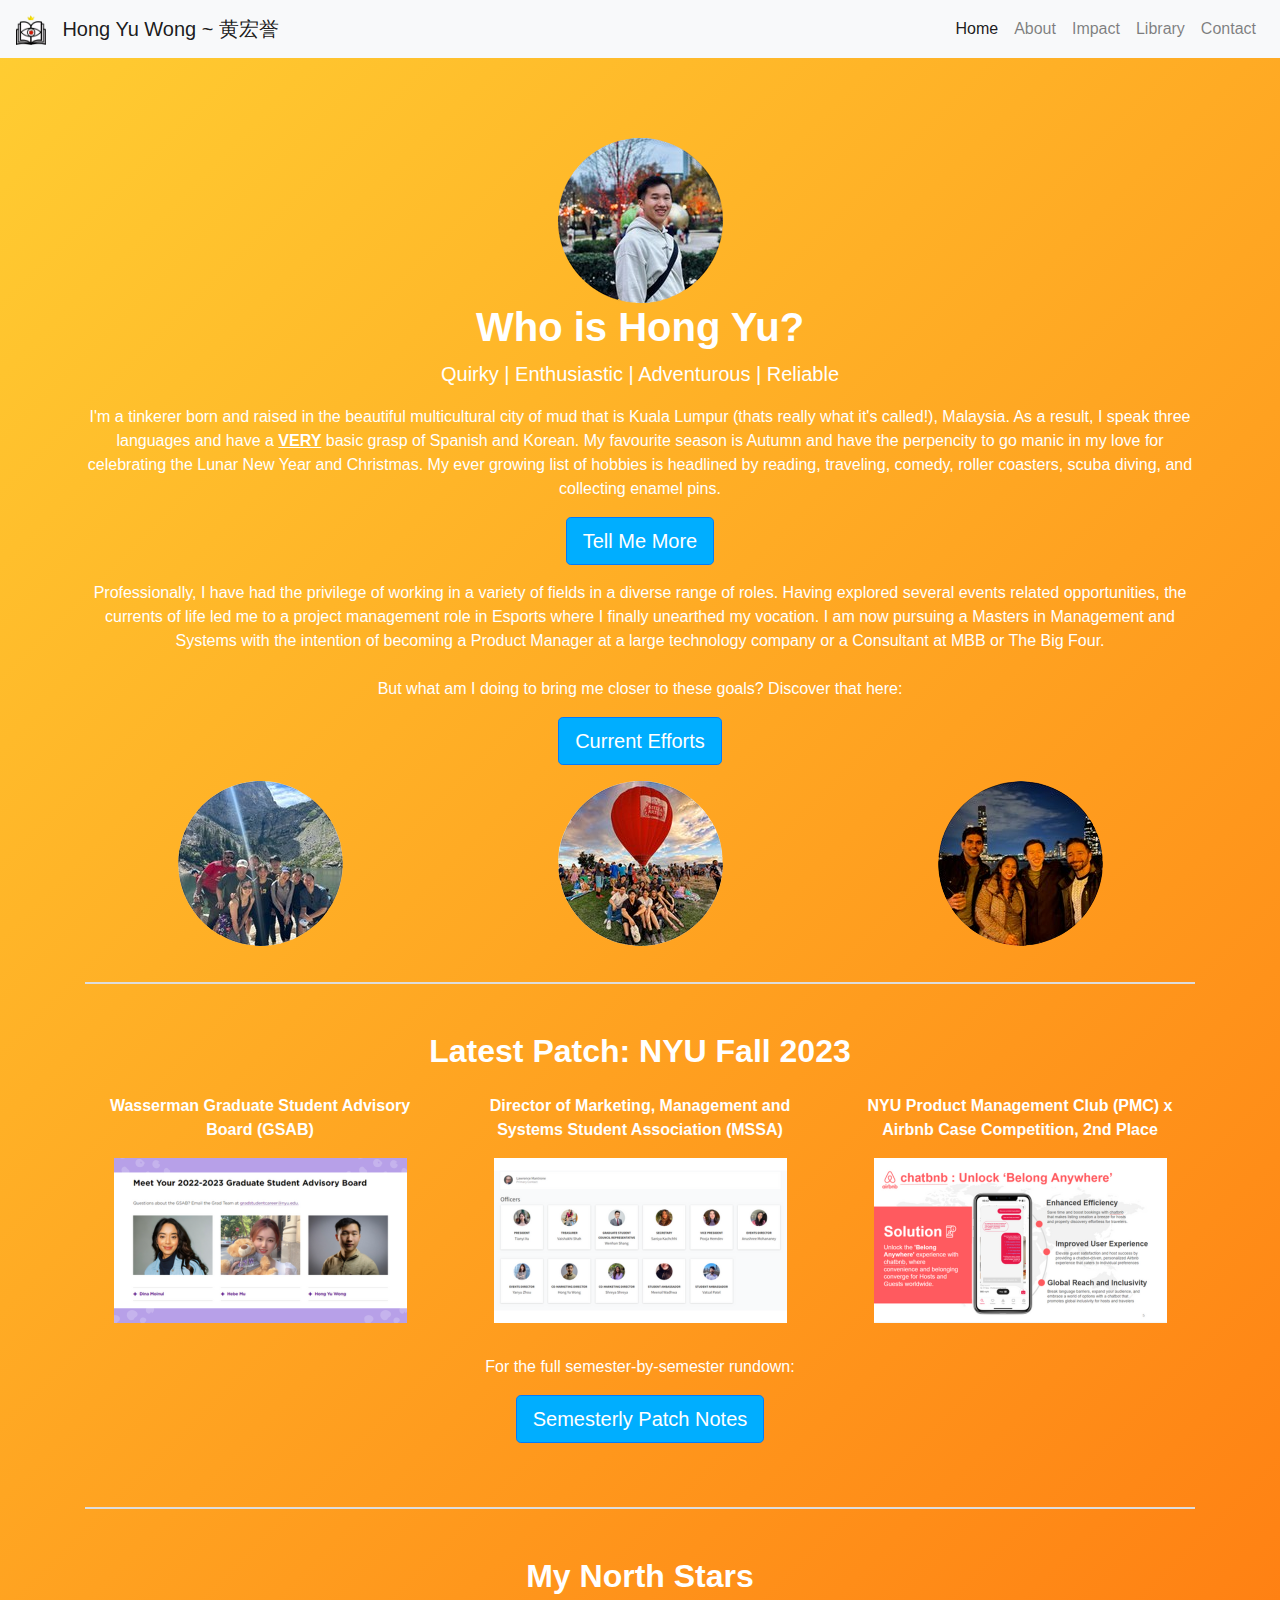
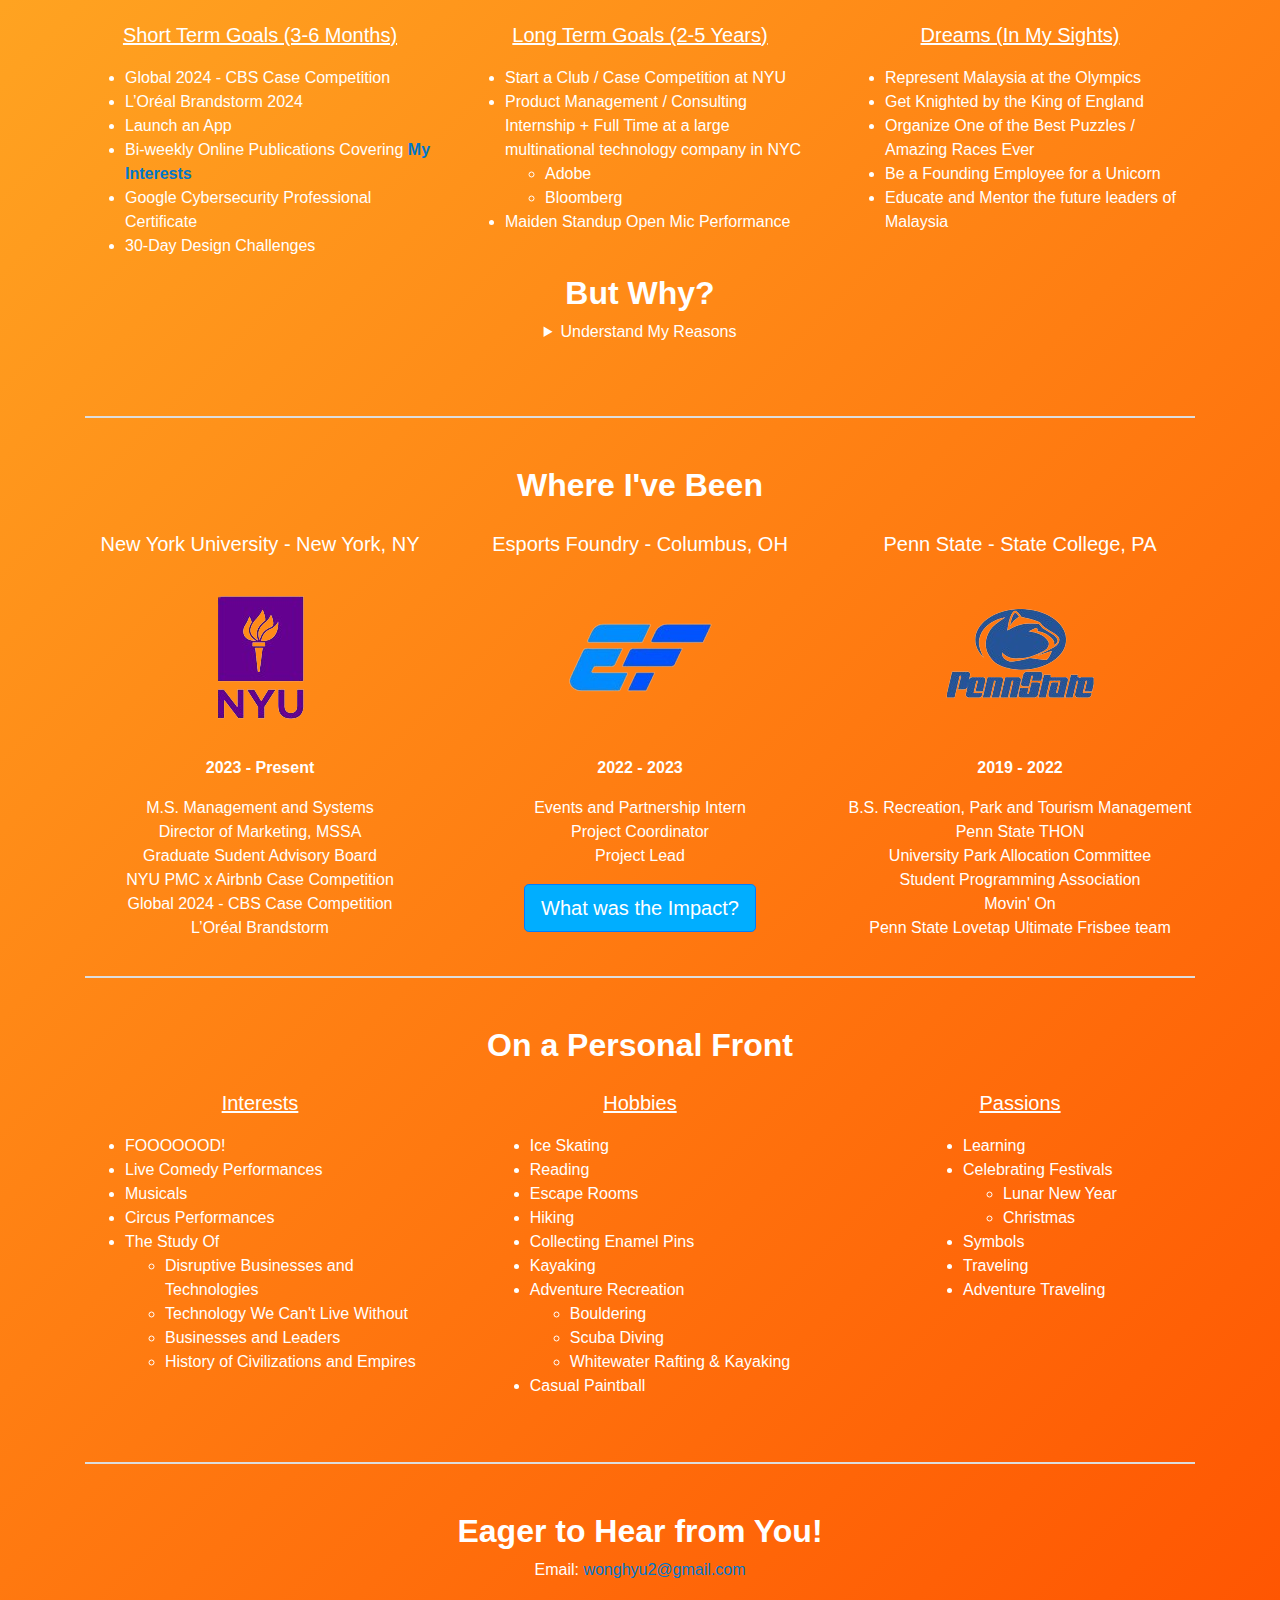
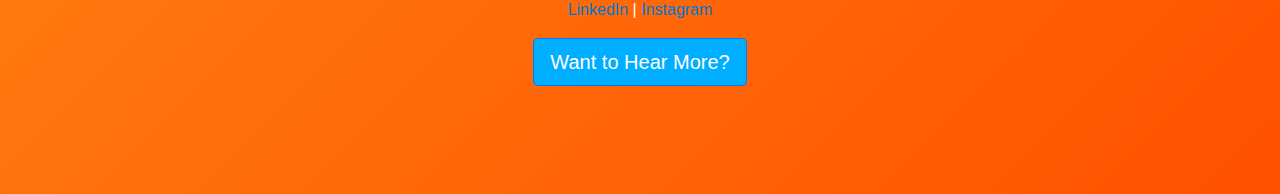
==== about.htm @ d8a3c6b7 "Add files via upload" ====
<!DOCTYPE html>
<html lang="en">
<head>
    <meta charset="UTF-8">
    <meta name="viewport" content="width=device-width, initial-scale=1.0">
    <title>YuTopia</title>

    <!-- Favicon -->
    <link rel="icon" href="images/Hong Yu Logo.png" type="image/x-icon">
    <link rel="shortcut icon" href="images/Hong Yu Logo.png" type="image/x-icon">

    <!-- Bootstrap CSS -->
    <link rel="stylesheet" href="https://stackpath.bootstrapcdn.com/bootstrap/4.5.2/css/bootstrap.min.css">
    <!-- Custom CSS -->
    <link rel="stylesheet" href="styles.css">

    <style>
        h2 {
            font-weight: bold;
        }
    </style>

    <!-- Style for regular sections -->
    <style>
        .section {
            border-bottom: 2px solid #ddd;
            padding-bottom: 20px;
            margin-bottom: 20px;
        }

        /* Style for sections with hidden borders */
        .no-border {
            border-bottom: none;
        }
    </style>

    <!-- Button Color -->
    <style>
        .custom-button {
            background-color: #00AEFF;
            color: #fff;
        }
    </style>

<!--Customer Column Left Align Style-->
<style>
    .custom-column {
        text-align: left !important; /* Override Bootstrap text alignment */
    }
</style>

    <!-- Background Color -->
    <style>
        body {
            background: linear-gradient(135deg, #FFCE32, #FF5100);
            margin: 0;
            padding: 0;
            font-family: Arial, sans-serif;
            color: #fff;
            padding-top: 90px
        }

        a {
    color: #0077cc; /* Default link color */
    text-decoration: none; /* Remove underlines by default */
    }

        /* Define link styles on hover */
        a:hover {
            color: #005299;
            text-decoration: underline;
        }

        /* Define link styles for active links (when clicked) */
        a:active {
            color: #003366;
        }
    </style>

<style>
    /* Style to customize the appearance of the disclosure widget */
    details summary {
        cursor: pointer;
        outline: none;
    }

    /* Style to hide the triangle icon in Firefox */
    details summary::-webkit-details-marker {
        display: none;
    }

    /* Style to customize the appearance of the collapsed content */
    details[open] .collapsed-content {
        display: block;
    }

    /* Style for back-to-top button */
    #backToTopBtn {
      position: fixed;
      bottom: 40px;
      right: 40px;
      display: none;
      background-color: #007bff;
      color: #fff;
      border: none;
      padding: 15px;
      border-radius: 50%;
      cursor: pointer;
    }
    
</style>

    <!-- Bootstrap JS and Popper.js (Optional) -->
    <script src="https://code.jquery.com/jquery-3.5.1.slim.min.js"></script>
    <script src="https://cdn.jsdelivr.net/npm/@popperjs/core@2.0.8/dist/umd/popper.min.js"></script>
    <script src="https://stackpath.bootstrapcdn.com/bootstrap/4.5.2/js/bootstrap.min.js"></script>

</head>
<body>

    <!-- Navigation Bar -->
    <nav class="navbar navbar-expand-lg navbar-light bg-light fixed-top">
        <!-- Logo -->
        <a class="navbar-brand" href="index.htm">
            <img src="images/Hong Yu Logo.png" alt="Hong Yu Logo" height="30">
        </a>
        <a class="navbar-brand" href="index.htm">Hong Yu Wong ~ 黄宏誉 </a>
        <button class="navbar-toggler" type="button" data-toggle="collapse" data-target="#navbarNav" aria-controls="navbarNav" aria-expanded="false" aria-label="Toggle navigation">
            <span class="navbar-toggler-icon"></span>
        </button>
        <div class="collapse navbar-collapse" id="navbarNav">
            <ul class="navbar-nav ml-auto">
                <li class="nav-item active">
                    <a class="nav-link" href="index.htm">Home</a>
                </li>
                <li class="nav-item">
                    <a class="nav-link" href="about.htm">About</a>
                </li>
                <li class="nav-item">
                    <a class="nav-link" href="portfolio.htm">Impact</a>
                </li>
                <li class="nav-item">
                    <a class="nav-link" href="library.htm">Library</a>
                </li>
                <li class="nav-item">
                    <a class="nav-link" href="contact.htm">Contact</a>
                </li>
                <!-- Add more navigation items for other pages here! -->
            </ul>
        </div>
    </nav>
    
    <div class="container mt-5 text-center">
        <div class="image-container">
            <img src="images/About.png" alt="About">
        </div>

    <!--Who is Hong Yu-->
    <section class="section section-odd mb-5">
        <h1><strong>Who is Hong Yu?</strong></h1>
        <p class="lead">Quirky | Enthusiastic | Adventurous | Reliable</p>
        <p>
            I'm a tinkerer born and raised in the beautiful multicultural city of mud that is Kuala Lumpur (thats really what it's called!), Malaysia.
            As a result, I speak three languages and have a <strong><u>VERY</u></strong> basic grasp of Spanish and Korean.
            My favourite season is Autumn and have the perpencity to go manic in my love for celebrating the Lunar New Year and Christmas. 
            My ever growing list of hobbies is headlined by reading, traveling, comedy, roller coasters, scuba diving, and collecting enamel pins.
        </p>    

        <a href="#personal-info" class="btn btn-primary btn-lg custom-button mb-3">Tell Me More</a>

        <p>
            Professionally, I have had the privilege of working in a variety of fields in a diverse range of roles.
            Having explored several events related opportunities, the currents of life led me to a project management role in Esports where I finally unearthed my vocation.
            I am now pursuing a Masters in Management and Systems with the intention of becoming a Product Manager at a large technology company or a Consultant at MBB or The Big Four.
            <br><br>
            But what am I doing to bring me closer to these goals? Discover that here:
        </p>

        <a href="#current-efforts" class="btn btn-primary btn-lg custom-button mb-3">Current Efforts</a>
        
        <div class="row justify-content-between">
            <div class="col-md-4 text-center d-flex flex-column align-items-center">
                <img src="images/Colorado Circle.png" alt="Colorado" class="mb-3">    
            </div>

            <div class="col-md-4 text-center d-flex flex-column align-items-center">
                <img src="images/Hot Air Balloon Circle.png" alt="Hot Air Balloon" class="mb-3">    
            </div>

            <div class="col-md-4 text-center d-flex flex-column align-items-center">
                <img src="images/NYC Cruise Circle.png" alt="NYC Cruise Circle" class="mb-3">    
            </div>
        </div>

    </section>

    <!--Current Arc-->
    <section class="section section-odd mb-5 pb-5" section id="current-efforts">
        <h2 class="text-center mb-4">Latest Patch: NYU Fall 2023</h2>
        
        <div class="row justify-content-between">
            <div class="col-md-4 text-center d-flex flex-column align-items-center">
                <p><strong>Wasserman Graduate Student Advisory Board (GSAB)</strong></p>
                <a href="https://www.nyu.edu/students/student-information-and-resources/career-development-and-jobs/graduate-students/graduate-student-advisory-board.html" target="_blank">
                    <img src="images/GSAB.png" alt="GSAB" class="mb-3"></a>
            </div>

            <div class="col-md-4 text-center d-flex flex-column align-items-center">
                <p><strong>Director of Marketing, Management and Systems Student Association (MSSA)</strong></p>
                <a href="https://engage.nyu.edu/organization/sps-management-systems-student-association/roster" target="_blank">
                <img src="images/MSSA.png" alt="MSSA" class="mb-3"></a>    
            </div>

            <div class="col-md-4 text-center d-flex flex-column align-items-center">
                <p><strong>NYU Product Management Club (PMC) x Airbnb Case Competition, 2nd Place</strong></p>
                <a href="https://docs.google.com/presentation/d/1R8qzSm0wjK3X7ACxiLsgytgOQcRG7gVo59t9uxzMuwI/edit?usp=sharing" target="_blank">
                <img src="images/Chatbnb.png" alt="Chatbnb" class="mb-3"></a>    
            </div>
        </div>

        <p class="mt-3">For the full semester-by-semester rundown:</p>
        <a href="https://docs.google.com/document/d/1FiVZc3mFBMq0Uu3TVRlVoyNgLNGbp4pOUCSlNC-FdcA/edit?usp=sharing" class="btn btn-primary btn-lg custom-button mb-3">Semesterly Patch Notes</a>

    </section>
        

     <!--What's Next-->
     <section class="section section-odd mb-5 pb-5" section id="road-ahead">
        <h2 class="text-center mb-4">My North Stars</h2>

        <div class="row justify-content-between">
            <div class="col-md-4 text-center d-flex flex-column align-items-center custom-column">
                <p class= "lead mb-3"><u>Short Term Goals (3-6 Months)</u></p>
                <ul>
                    <li>Global 2024 - CBS Case Competition</li>
                    <li>L’Oréal Brandstorm 2024</li>
                    <li>Launch an App</li>
                    <li>Bi-weekly Online Publications Covering <a href="#personal-info"><strong>My Interests</strong></a></li>
                    <li>Google Cybersecurity Professional Certificate</li>
                    <li>30-Day Design Challenges</li>
                </ul>
            </div>

            <div class="col-md-4 text-center d-flex flex-column align-items-center custom-column">
                <p class= "lead mb-3"><u>Long Term Goals (2-5 Years)</u></p>
                <ul>
                    <li>Start a Club / Case Competition at NYU</li>
                    <li>Product Management / Consulting Internship + Full Time at a large multinational technology company in NYC</li>
                    <ul>
                        <li>Adobe</li>
                        <li>Bloomberg</li>
                    </ul>
                    <li>Maiden Standup Open Mic Performance</li>
                </ul>
            </div>

            <div class="col-md-4 text-center d-flex flex-column align-items-center custom-column">
                <p class= "lead mb-3"><u>Dreams (In My Sights)</u></p>
                <ul>
                    <li>Represent Malaysia at the Olympics</li>
                    <li>Get Knighted by the King of England</li>
                    <li>Organize One of the Best Puzzles / Amazing Races Ever</li>
                    <li>Be a Founding Employee for a Unicorn</li>
                    <li>Educate and Mentor the future leaders of Malaysia</li>
                </ul>
            </div>
        </div>

        <h2>But Why?</h2>
    <details>
        <summary class="mb-4">Understand My Reasons</summary>
        <div class="collapsed-content">
            
            <div class="row justify-content-between">
                <div class="col-md-4 text-center d-flex flex-column align-items-center">
                    <p><u><strong>Short Term</strong></u><br>
                        To build up my skillset and resume in order to be able to contribute to companies that are highly invovled in driving humanity forward.
                    </p>
                </div>
        
                    <div class="col-md-4 text-center d-flex flex-column align-items-center">
                        <p><u><strong>Long Term (10-15 years)</strong></u><br>
                            To continue developng myself and take steps towards achieving my dreams. <br> To Learn from established peers, mentors, and organizations and work on the matters that will result in a substancial positive impact for the greatest number of people.
                        </p>
                    </div>

                    <div class="col-md-4 text-center d-flex flex-column align-items-center">
                        <p><u><strong>Lifetime</strong></u><br>
                            To work towards a day when Malaysia will grace the front page of international news for a good reason for a change.
                        <br> To give back to the society that raised me and help those less fortunate to opportunities.
                        </p>
                    </div>
            </div>
        </div>
    </details>
        
    </section>

    <!--Places I've Been-->
<section class="section section-odd mb-5 mt-5">
    <h2 class="text-center mb-4">Where I've Been</h2>
    <div class="row">
        <!-- Column 1 -->
        <div class="col-md-4 text-center d-flex flex-column align-items-center">
            <p class= "lead mb-3">New York University - New York, NY</p>
            <img src="images/NYU Logo Transparent.png" alt="NYC Logo" class="mb-3">
            <p><strong>2023 - Present</strong></p>
            <p>M.S. Management and Systems<br>Director of Marketing, MSSA<br>Graduate Sudent Advisory Board<br>NYU PMC x Airbnb Case Competition<br>Global 2024 - CBS Case Competition<br>L’Oréal Brandstorm</p>
        </div>
        
        <!-- Column 2 -->
        <div class="col-md-4 text-center d-flex flex-column align-items-center">
            <p class= "lead mb-3">Esports Foundry - Columbus, OH</p>
            <img src="images/EF Logo Transparent.png" alt="EF Logo" class="mb-3">
            <p><strong>2022 - 2023</strong></p>
            <p>Events and Partnership Intern<br>Project Coordinator<br>Project Lead</p>
            <a href="portfolio.htm" class="btn btn-primary btn-lg custom-button">What was the Impact?</a>
        </div>
        
        <!-- Column 3 -->
        <div class="col-md-4 text-center d-flex flex-column align-items-center">
            <p class= "lead mb-3">Penn State - State College, PA</p>
            <img src="images/PSU Logo Transparent.png" alt="PSU Logo" class="mb-3">
            <p><strong>2019 - 2022</strong></p>
            <p>B.S. Recreation, Park and Tourism Management<br>Penn State THON<br>University Park Allocation Committee<br>Student Programming Association<br>Movin' On<br>Penn State Lovetap Ultimate Frisbee team</p>
            
            </div>
    </div>   
</section>

    <!--More Personal Info-->
    <section class="section section-odd mb-5 pb-5" section id="personal-info">
        <h2 class="text-center mb-4">On a Personal Front</h2>
        <div class="row justify-content-between">
            <div class="col-md-4 text-center d-flex flex-column align-items-center custom-column">
                <p class= "lead mb-3"><u>Interests</u></p>
                <ul>
                    <li>FOOOOOOD!</li>
                    <li>Live Comedy Performances</li>
                    <li>Musicals</li>
                    <li>Circus Performances</li>
                    <li>The Study Of</li>
                    <ul>
                        <li>Disruptive Businesses and Technologies</li>
                        <li>Technology We Can't Live Without</li>
                        <li>Businesses and Leaders</li>
                        <li>History of Civilizations and Empires</li>
                    </ul>
                </ul>
            </div>

            <div class="col-md-4 text-center d-flex flex-column align-items-center custom-column">
                <p class= "lead mb-3"><u>Hobbies</u></p>
                <ul>
                    <li>Ice Skating</li>
                    <li>Reading</li>
                    <li>Escape Rooms</li>
                    <li>Hiking</li>
                    <li>Collecting Enamel Pins</li>
                    <li>Kayaking</li>
                    <li>Adventure Recreation</li>
                    <ul>
                        <li>Bouldering</li>
                        <li>Scuba Diving</li>
                        <li>Whitewater Rafting & Kayaking</li>
                    </ul>
                    <li>Casual Paintball</li>
                </ul>
            </div>

            <div class="col-md-4 text-center d-flex flex-column align-items-center custom-column">
                <p class= "lead mb-3"><u>Passions</u></p>
                <ul>
                    <li>Learning</li>
                    <li>Celebrating Festivals</li>
                        <ul>
                            <li>Lunar New Year</li>
                            <li>Christmas</li>
                        </ul>
                    <li>Symbols</li>
                    <li>Traveling</li>
                    <li>Adventure Traveling</li>
                </ul>
            </div>
        </div>
    </section>
    
    <!-- Back-to-Top Button -->
  <button id="backToTopBtn" onclick="scrollToTop()">Back to Top</button>

    <!--Footer-->
    <footer>
        <section class="section no-border d-flex flex-column align-items-center">
            <h2>Eager to Hear from You!</h2>
            <p>Email: <a href="mailto:wonghyu2@gmail.com">wonghyu2@gmail.com</a></p>
            <p>
                <a href="https://www.linkedin.com/in/hongyuwong/" target="_blank">LinkedIn</a> |
                <a href="https://www.instagram.com/h.yutube/" target="_blank">Instagram</a>
            </p>
        
            <!-- Button -->
            <section class="section no-border section mb-5">
                <a href="contact.htm" class="btn btn-primary btn-lg custom-button">Want to Hear More?</a>
            </section>
        </section>
    </footer>
    
    <!-- JavaScript to show/hide back-to-top button -->
  <script>
    window.onscroll = function() { scrollFunction() };

    function scrollFunction() {
      var backToTopBtn = document.getElementById("backToTopBtn");
      if (document.body.scrollTop > 20 || document.documentElement.scrollTop > 20) {
        backToTopBtn.style.display = "block";
      } else {
        backToTopBtn.style.display = "none";
      }
    }

    function scrollToTop() {
      document.body.scrollTop = 0;
      document.documentElement.scrollTop = 0;
    }
  </script>

</body>
</html>
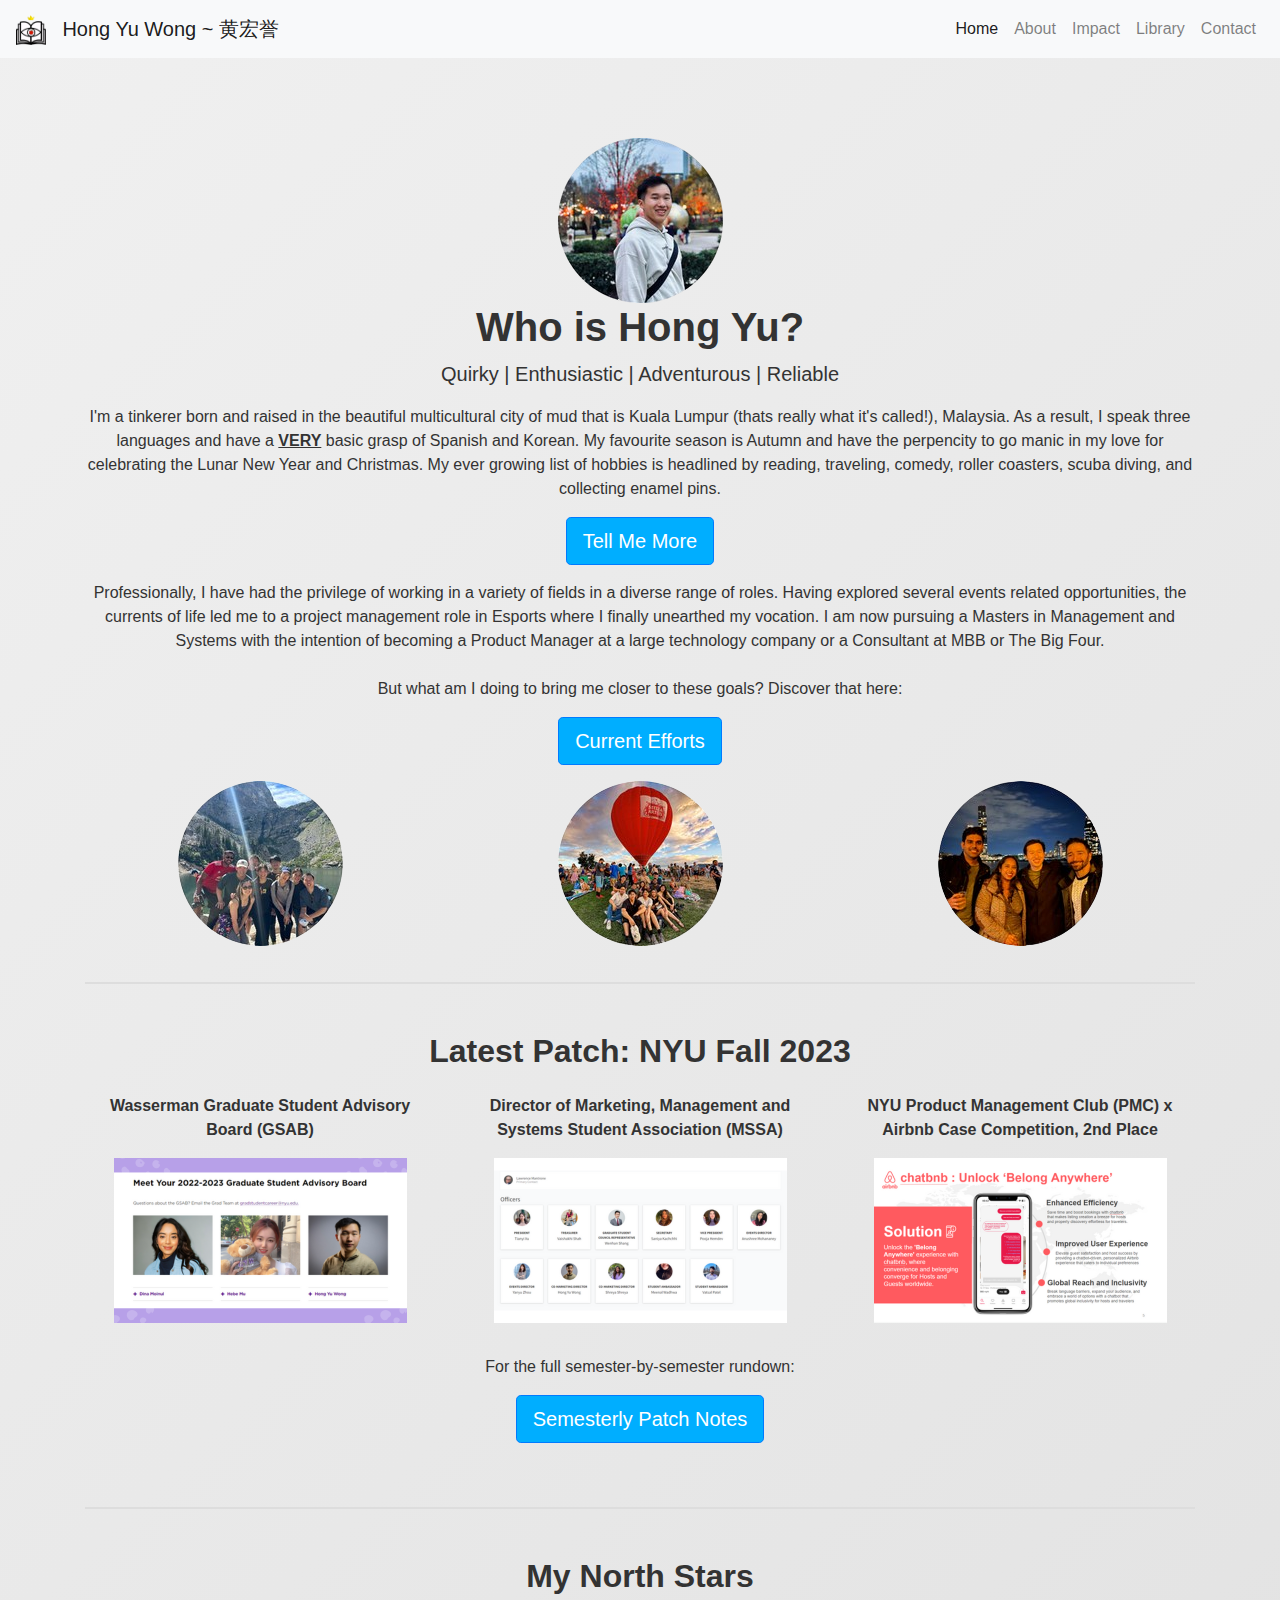
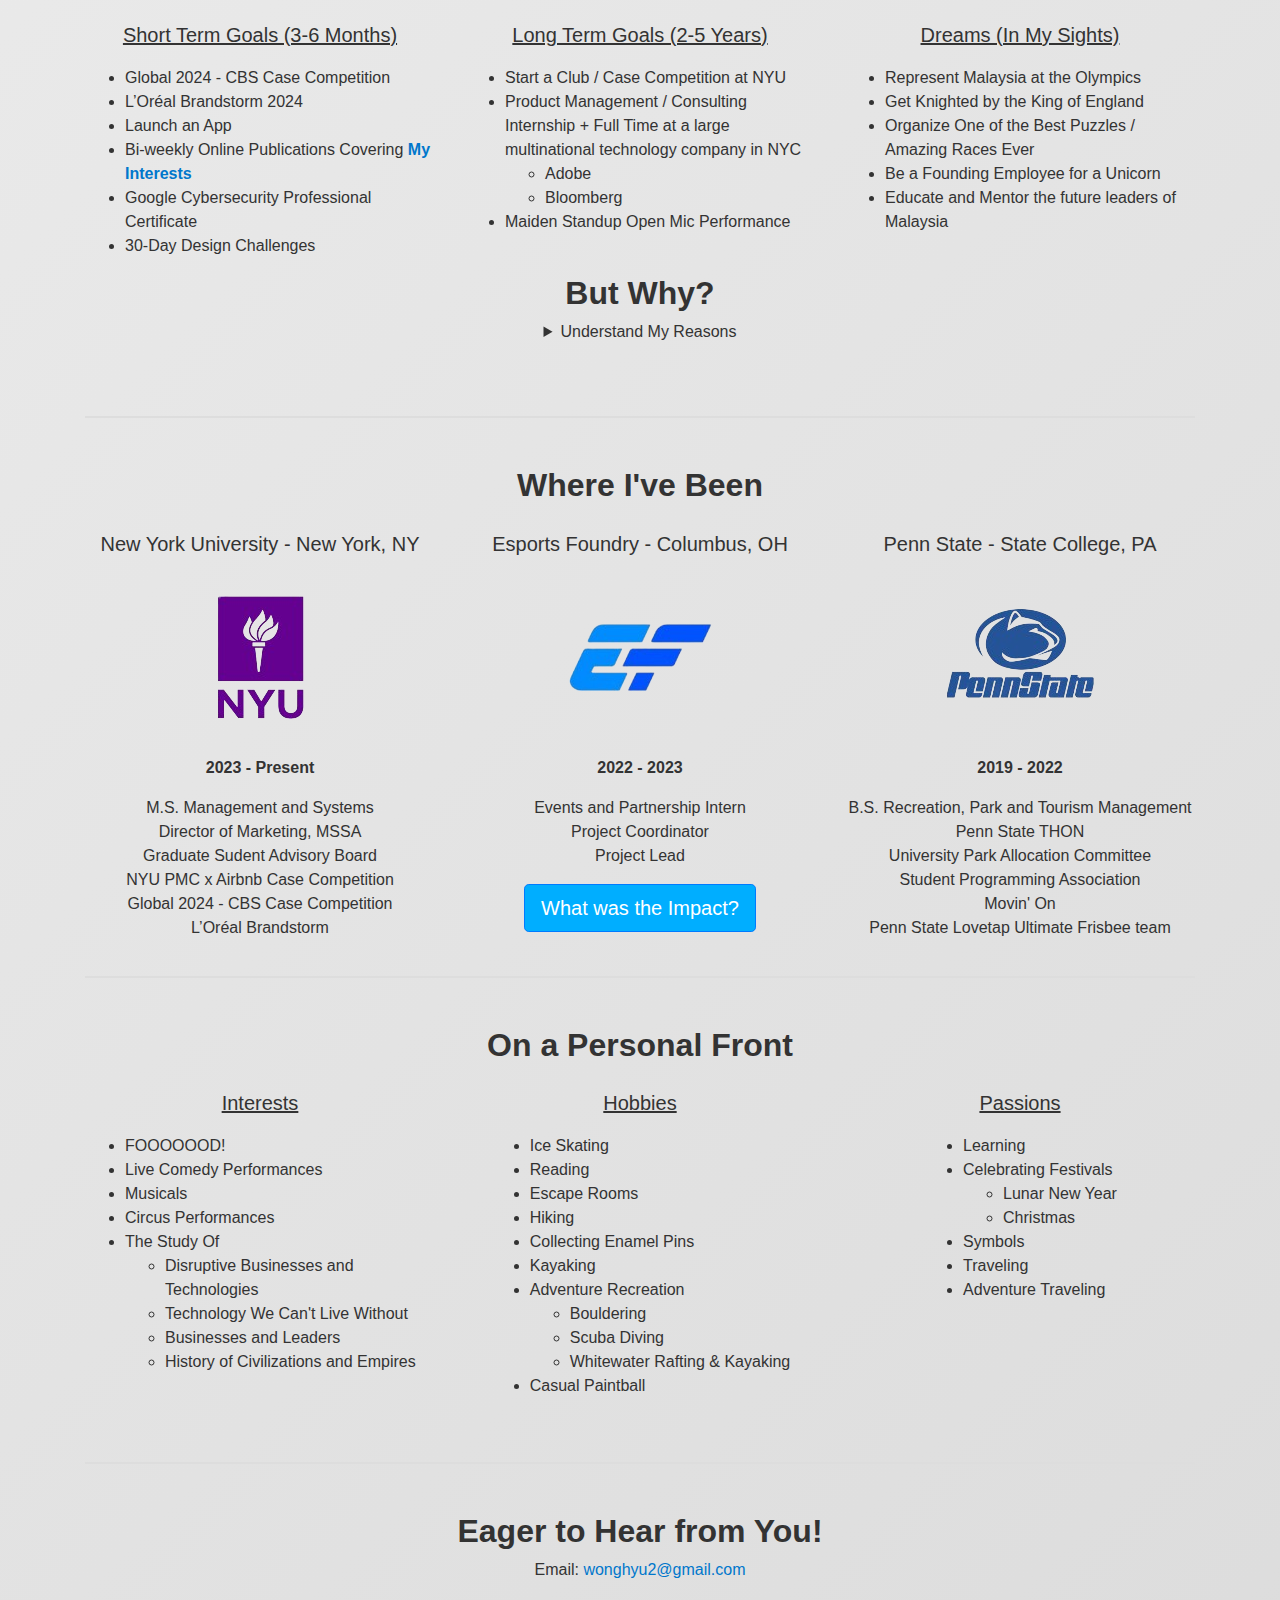
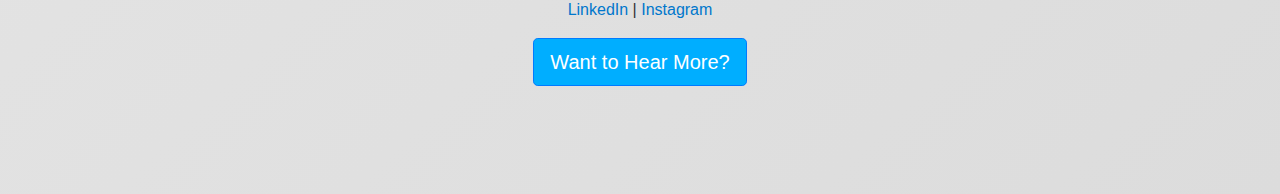
==== commit 5c40a121: "Update about.htm" ====
--- a/about.htm
+++ b/about.htm
@@ -52,11 +52,11 @@
     <!-- Background Color -->
     <style>
         body {
-            background: linear-gradient(135deg, #FFCE32, #FF5100);
+            background: linear-gradient(135deg, #f0f0f0, #dcdcdc);
             margin: 0;
             padding: 0;
             font-family: Arial, sans-serif;
-            color: #fff;
+            color: #333;
             padding-top: 90px
         }
 
